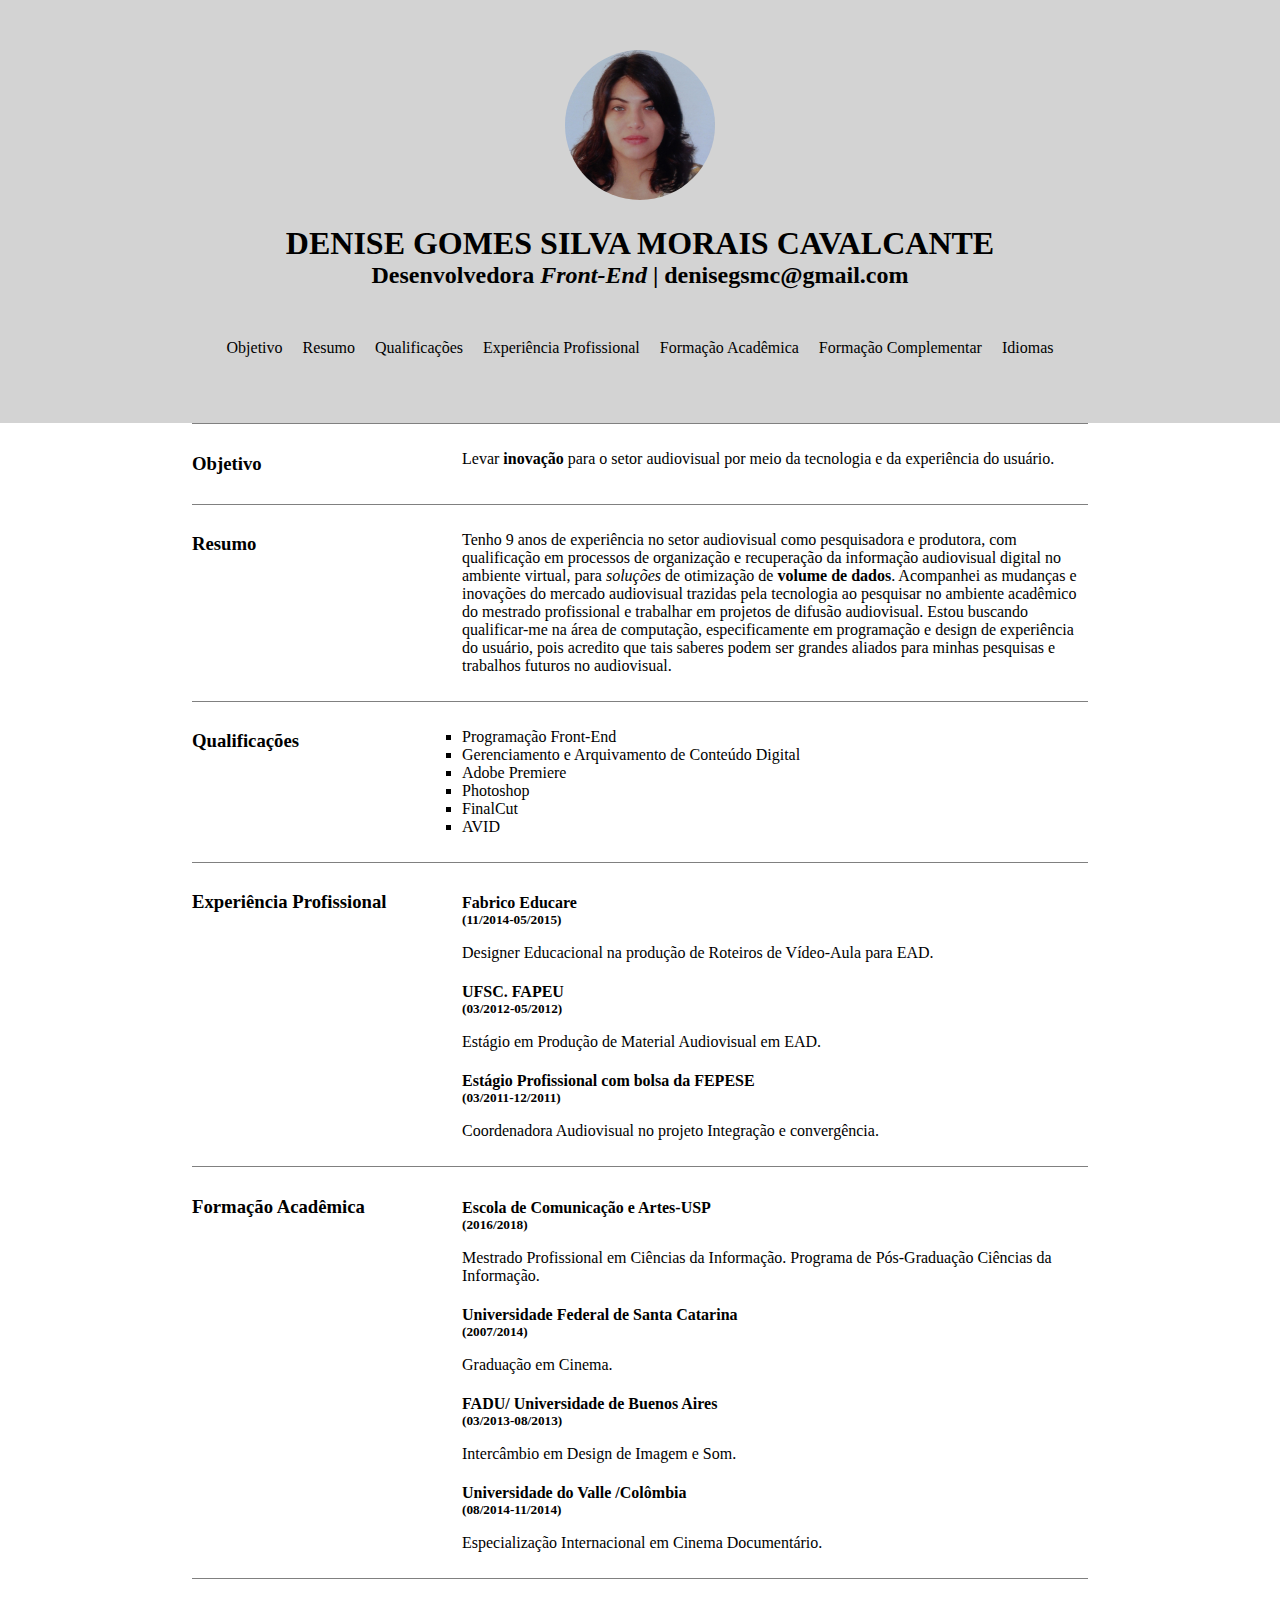
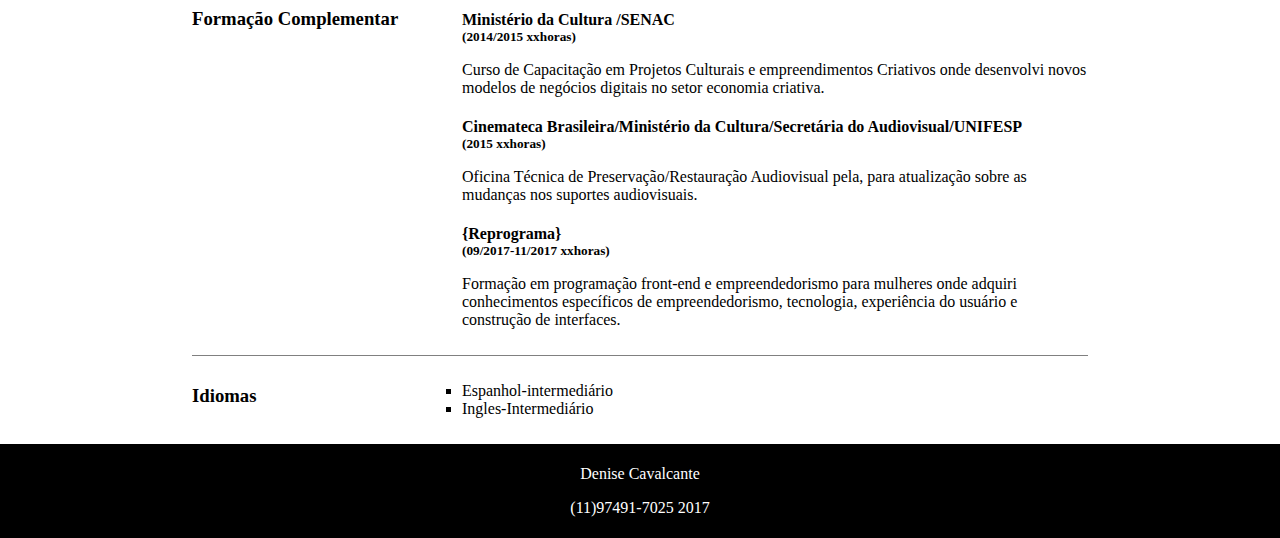
==== curriculum.html @ c766d656 "arquivos do projeto" ====
<!DOCTYPE html>
<html lang="pt-br">

<head>
    <meta charset="UTF-8">
    <title> Curriculum Denise Gomes Silva Morais Cavalcante </title>
    <link rel="icon" href="img/camera.png">
    <link rel="stylesheet" href="css\estilo.css">
</head>


<body>
    <header class="header">
        <img class="imagem-perfil" src="img/denisefoto.jpg" alt="Denise Gomes Silva Morais Cavalcante- foto de perfil">
        <h1>DENISE GOMES SILVA MORAIS CAVALCANTE</h1>
        <h2>Desenvolvedora <span lang="en"><em>Front-End</em></span> | <a href="mailto:denisegsmc@gmail.com">denisegsmc@gmail.com</a></h2>
        <nav class="navegacao">
            <ul>
                <li class="navegacao-list-item"><a href="#objetivo">Objetivo</a></li>
                <li class="navegacao-list-item"><a href="#resumo">Resumo</a></li>
                <li class="navegacao-list-item"><a href="#qualificacoes">Qualificações</a></li>
                <li class="navegacao-list-item"><a href="#experienciaprofissional">Experiência Profissional</a></li>
                <li class="navegacao-list-item"><a href="#formacaoacademica">Formação Acadêmica</a></li>
                <li class="navegacao-list-item"><a href="#formacaocomplementar">Formação Complementar</a></li>
                <li class="navegacao-list-item"><a href="#idiomas">Idiomas</a></li>

            </ul>
        </nav>
    </header>

    <main>
        <section id="objetivo">
            <h3>Objetivo </h3>
            <div> <p>Levar <strong>inovação</strong> para o setor audiovisual por meio da tecnologia e da experiência do usuário.
            </p></div>
        </section>

        <section id="resumo">
            <h3>Resumo </h3>
          <div>
                <p>Tenho 9 anos de experiência no setor audiovisual como pesquisadora e produtora, com qualificação em processos
                    de organização e recuperação da informação audiovisual digital no ambiente virtual, para <em>soluções </em>       de otimização de <strong>volume de dados</strong>. Acompanhei as mudanças e inovações do mercado audiovisual
                    trazidas pela tecnologia ao pesquisar no ambiente acadêmico do mestrado profissional e trabalhar em projetos
                    de difusão audiovisual. Estou buscando qualificar-me na área de computação, especificamente em programação
                    e design de experiência do usuário, pois acredito que tais saberes podem ser grandes aliados para minhas
                    pesquisas e trabalhos futuros no audiovisual. </p> </div>
        </section>

        <section id="qualificacoes">
            <h3>Qualificações</h3>
            <ul>
                <li>Programação Front-End</li>
                <li>Gerenciamento e Arquivamento de Conteúdo Digital</li>
                <li>Adobe Premiere </li>
                <li>Photoshop</li>
                <li>FinalCut</li>
                <li>AVID</li>
                
        </section>
        <!-- <ol>
        <l1>    </l1>
        </ol>-->
        </ul>

        <section id="experienciaprofissional">
            <h3> Experiência Profissional</h3>
            <div>
                <div>

                    <h4> Fabrico Educare</h4>
                    <h5>(11/2014-05/2015) </h5>
                    <p>Designer Educacional na produção de Roteiros de Vídeo-Aula para EAD. </p>
                </div>
                <div>
                    <h4>UFSC. FAPEU </h4>
                    <h5>(03/2012-05/2012) </h5>
                    <p> Estágio em Produção de Material Audiovisual em EAD.</p>
                </div>

                <div>
                    <h4> Estágio Profissional com bolsa da FEPESE </h4>
                    <h5> (03/2011-12/2011)</h5>
                    <p>Coordenadora Audiovisual no projeto Integração e convergência. </p>
                </div>
            </div>

        </section>
        <section id="formacaoacademica">
          <h3> Formação Acadêmica</h3>

            <div>
                <div>
                    
                    <h4> Escola de Comunicação e Artes-USP</h4>
                    <h5>(2016/2018)</h5>
                    <p>Mestrado Profissional em Ciências da Informação. Programa de Pós-Graduação Ciências da Informação. </p>
                </div>


                <div>
                    <h4>Universidade Federal de Santa Catarina </h4>
                    <h5>(2007/2014)</h5>
                    <p>Graduação em Cinema. </p>

                </div>

                <div>
                    <h4>FADU/ Universidade de Buenos Aires</h4>
                    <h5>(03/2013-08/2013)</h5>
                    <p>Intercâmbio em Design de Imagem e Som.
                    </p>

                </div>

                <div>
                    <h4>Universidade do Valle /Colômbia</h4>
                    <h5>(08/2014-11/2014)</h5>
                    <p>Especialização Internacional em Cinema Documentário.</p>
                </div>
            </div>
        </section>

        <section id="formacaocomplementar">
            <h3>Formação Complementar </h3>
            <div>
                <div>
                    <h4> Ministério da Cultura /SENAC</h4>
                    <h5>(2014/2015 xxhoras) </h5>
                    <p> Curso de Capacitação em Projetos Culturais e empreendimentos Criativos onde desenvolvi novos modelos
                        de negócios digitais no setor economia criativa. </p>
                </div>


                <div>
                    <h4>Cinemateca Brasileira/Ministério da Cultura/Secretária do Audiovisual/UNIFESP </h4>
                    <h5>(2015 xxhoras)</h5>
                    <p>Oficina Técnica de Preservação/Restauração Audiovisual pela, para atualização sobre as mudanças nos suportes
                        audiovisuais. </p>

                </div>

                <div>
                    <h4>{Reprograma}</h4>
                    <h5>(09/2017-11/2017 xxhoras) </h5>
                    <p>Formação em programação front-end e empreendedorismo para mulheres onde adquiri conhecimentos específicos
                        de empreendedorismo, tecnologia, experiência do usuário e construção de interfaces.
                    </p>
                </div>
            </div>
        </section>

        <section id="idiomas">
            <h3>Idiomas </h3>
            <div>
                <div>
                    <ul>
                    <li>Espanhol-intermediário </li>
                    <li> Ingles-Intermediário</li>
                    </ul>

                </div>
            </div>
        </section>
    </main>

     <footer>
        <p><a href="mailto:denisegsmc@gmail.com" target="_blank">Denise Cavalcante</a> </p>
        <p>(11)97491-7025 2017</p>
    </footer>
</body>

</html>
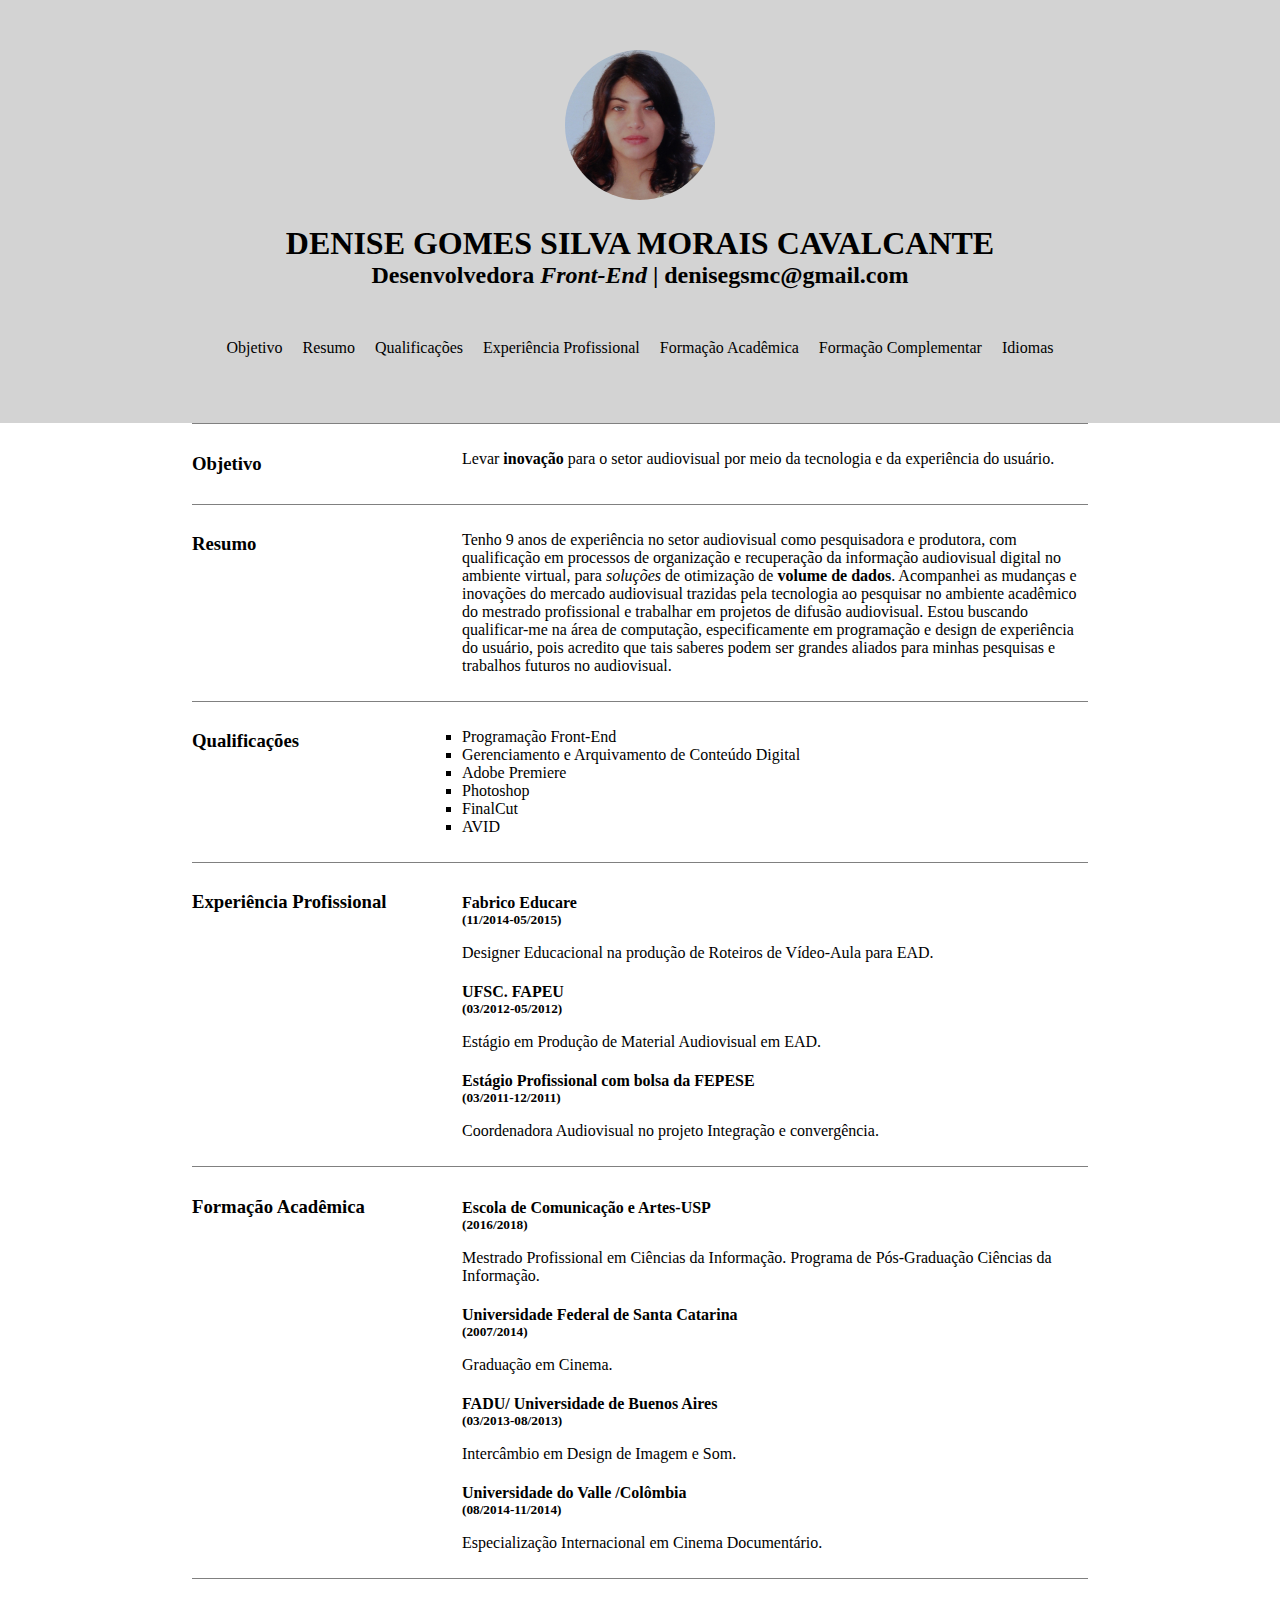
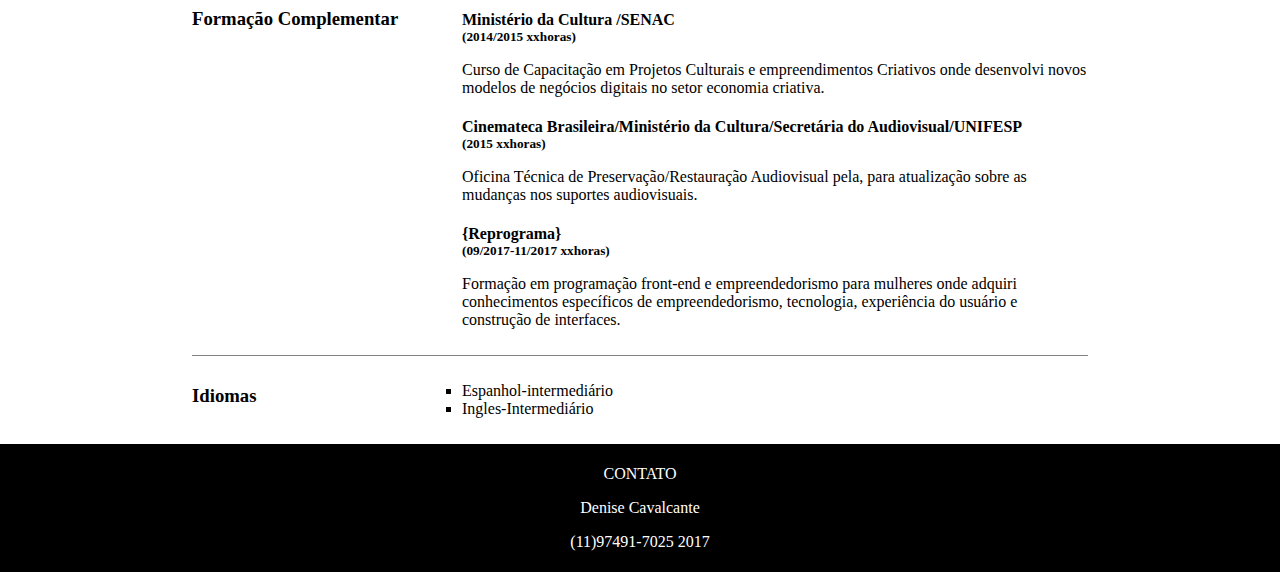
==== commit a6d6b303: "arquivos do projeto" ====
--- a/curriculum.html
+++ b/curriculum.html
@@ -31,19 +31,22 @@
     <main>
         <section id="objetivo">
             <h3>Objetivo </h3>
-            <div> <p>Levar <strong>inovação</strong> para o setor audiovisual por meio da tecnologia e da experiência do usuário.
-            </p></div>
+            <div>
+                <p>Levar <strong>inovação</strong> para o setor audiovisual por meio da tecnologia e da experiência do usuário.
+                </p>
+            </div>
         </section>
 
         <section id="resumo">
             <h3>Resumo </h3>
-          <div>
+            <div>
                 <p>Tenho 9 anos de experiência no setor audiovisual como pesquisadora e produtora, com qualificação em processos
-                    de organização e recuperação da informação audiovisual digital no ambiente virtual, para <em>soluções </em>       de otimização de <strong>volume de dados</strong>. Acompanhei as mudanças e inovações do mercado audiovisual
+                    de organização e recuperação da informação audiovisual digital no ambiente virtual, para <em>soluções </em>                    de otimização de <strong>volume de dados</strong>. Acompanhei as mudanças e inovações do mercado audiovisual
                     trazidas pela tecnologia ao pesquisar no ambiente acadêmico do mestrado profissional e trabalhar em projetos
                     de difusão audiovisual. Estou buscando qualificar-me na área de computação, especificamente em programação
                     e design de experiência do usuário, pois acredito que tais saberes podem ser grandes aliados para minhas
-                    pesquisas e trabalhos futuros no audiovisual. </p> </div>
+                    pesquisas e trabalhos futuros no audiovisual. </p>
+            </div>
         </section>
 
         <section id="qualificacoes">
@@ -55,7 +58,7 @@
                 <li>Photoshop</li>
                 <li>FinalCut</li>
                 <li>AVID</li>
-                
+
         </section>
         <!-- <ol>
         <l1>    </l1>
@@ -86,11 +89,11 @@
 
         </section>
         <section id="formacaoacademica">
-          <h3> Formação Acadêmica</h3>
+            <h3> Formação Acadêmica</h3>
 
             <div>
                 <div>
-                    
+
                     <h4> Escola de Comunicação e Artes-USP</h4>
                     <h5>(2016/2018)</h5>
                     <p>Mestrado Profissional em Ciências da Informação. Programa de Pós-Graduação Ciências da Informação. </p>
@@ -154,8 +157,8 @@
             <div>
                 <div>
                     <ul>
-                    <li>Espanhol-intermediário </li>
-                    <li> Ingles-Intermediário</li>
+                        <li>Espanhol-intermediário </li>
+                        <li> Ingles-Intermediário</li>
                     </ul>
 
                 </div>
@@ -163,12 +166,11 @@
         </section>
     </main>
 
-     <footer>
+    <footer>
+        <p>CONTATO</p>
         <p><a href="mailto:denisegsmc@gmail.com" target="_blank">Denise Cavalcante</a> </p>
         <p>(11)97491-7025 2017</p>
     </footer>
 </body>
 
-</html>
-
-
+</html>